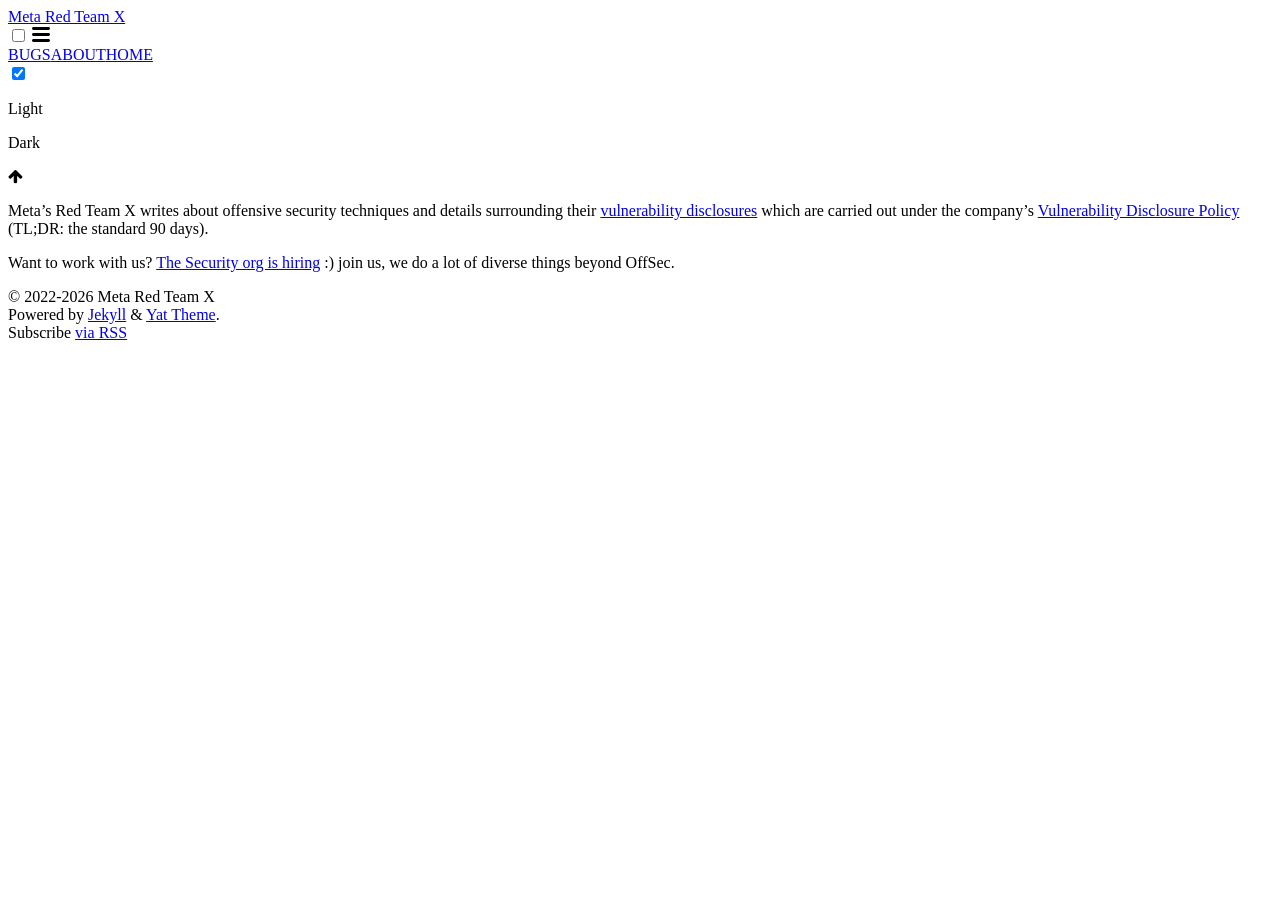
==== about.html @ d9ca2766 "Publish static Meta Red Team X site" ====
<!DOCTYPE html>
<html lang="en"><head>
  <meta charset="utf-8">
  <meta http-equiv="X-UA-Compatible" content="IE=edge">
  <meta name="viewport" content="width=device-width, initial-scale=1">
  <meta name="google-translate-customization" content="108d9124921d80c3-80e20d618ff053c8-g4f02ec6f3dba68b7-c"><!-- Begin Jekyll SEO tag v2.8.0 -->
<title>About | Meta Red Team X</title>
<meta name="generator" content="Jekyll v3.9.5" />
<meta property="og:title" content="About" />
<meta name="author" content="Meta Red Team X" />
<meta property="og:locale" content="en_US" />
<meta name="description" content="Technical writeups by Meta’s Security folks, including Red Team." />
<meta property="og:description" content="Technical writeups by Meta’s Security folks, including Red Team." />
<link rel="canonical" href="https://metaredteam.github.io/public_comms_site/about.html" />
<meta property="og:url" content="https://metaredteam.github.io/public_comms_site/about.html" />
<meta property="og:site_name" content="Meta Red Team X" />
<meta property="og:type" content="website" />
<meta name="twitter:card" content="summary" />
<meta property="twitter:title" content="About" />
<script type="application/ld+json">
{"@context":"https://schema.org","@type":"WebPage","author":{"@type":"Person","name":"Meta Red Team X"},"description":"Technical writeups by Meta’s Security folks, including Red Team.","headline":"About","url":"https://metaredteam.github.io/public_comms_site/about.html"}</script>
<!-- End Jekyll SEO tag -->
<link rel="icon" href="">
  <link rel="stylesheet" href="https://cdnjs.cloudflare.com/ajax/libs/font-awesome/4.7.0/css/font-awesome.min.css">
  <link rel="stylesheet" href="https://cdn.jsdelivr.net/npm/typeface-noto-sans@0.0.72/index.min.css">
  <link rel="stylesheet" href="/public_comms_site/assets/css/main.css">
  <script src="/public_comms_site/assets/js/main.js"></script><link type="application/atom+xml" rel="alternate" href="https://metaredteam.github.io/public_comms_site/feed.xml" title="Meta Red Team X" /><link rel="stylesheet" href="//cdnjs.cloudflare.com/ajax/libs/highlight.js/10.1.1/styles/default.min.css">
<script src="//cdnjs.cloudflare.com/ajax/libs/highlight.js/10.1.1/highlight.min.js"></script>
<!-- and it's easy to individually load additional languages -->
<script charset="UTF-8"
        src="https://cdnjs.cloudflare.com/ajax/libs/highlight.js/10.1.1/languages/go.min.js"
        async></script>



















<script>
// Init highlight js
document.addEventListener('DOMContentLoaded', function(event) {
  var els = document.querySelectorAll('pre code')

  function addLangData(block) {
    var outer = block.parentElement.parentElement.parentElement;
    var lang = block.getAttribute('data-lang');
    for (var i = 0; i < outer.classList.length; i++) {
      var cls = outer.classList[i];
      if (cls.startsWith('language-')) {
        lang = cls;
        break;
      }
    }
    if (!lang) {
      cls = block.getAttribute('class');
      lang = cls ? cls.replace('hljs ', '') : '';
    }
    if (lang.startsWith('language-')) {
      lang = lang.substr(9);
    }
    block.setAttribute('class', 'hljs ' + lang);
    block.parentNode.setAttribute('data-lang', lang);
  }

  function addBadge(block) {
    var enabled = ('true' || 'true').toLowerCase();
    if (enabled == 'true') {
      var pre = block.parentElement;
      pre.classList.add('badge');
    }
  }

  function handle(block) {
    addLangData(block);
    addBadge(block)
    hljs.highlightBlock(block);
  }

  for (var i = 0; i < els.length; i++) {
    var el = els[i];
    handle(el);
  }
});
</script>

<style>
  /* code language badge */
  pre.badge::before {
    content: attr(data-lang);
    color: #fff;
    background-color: #ff4e00;
    padding: 0 .5em;
    border-radius: 0 2px;
    text-transform: uppercase;
    text-align: center;
    min-width: 32px;
    display: inline-block;
    position: absolute;
    right: 0;
  }

  /* fix wrong badge display for firefox browser */
  code > table pre::before {
    display: none;
  }
</style>
<script
  src="//cdnjs.cloudflare.com/ajax/libs/photoswipe/5.3.7/umd/photoswipe-lightbox.umd.min.js" async></script>
<script
  src="//cdnjs.cloudflare.com/ajax/libs/photoswipe/5.3.7/umd/photoswipe.umd.min.js" async></script>
<link
  href="//cdnjs.cloudflare.com/ajax/libs/photoswipe/5.3.7/photoswipe.min.css"
  rel="stylesheet"
/>
<style>
  .pswp .pswp__container .pswp__img {
    background-color: white;
  }
</style>

<script>
  function initPhotoSwipe() {
    let customOptions = {};

    try {
      const data = ``.replaceAll("=>", ":");
      customOptions = JSON.parse(data);
    } catch (e) {
      console.info("Invalid custom photo previewer options! " + e.message);
    }

    // Define object and gallery options
    const options = Object.assign(
      {
        gallery: "section.main",
        children: "a.photo-swipe",
        photo_scale: 2,
        // dynamic import is not supported in UMD version
        pswpModule: PhotoSwipe,
      },
      customOptions
    );

    const galleryEl = document.querySelector(options.gallery);
    if (!galleryEl) {
      return;
    }

    const imgEls = [];
    const els = galleryEl.querySelectorAll("img:not(.emoji)");
    els.forEach((el) => {
      if (el.src.trim() == "") {
        return;
      }
      if (!imgEls.includes(el)) {
        imgEls.push(el);
      }
    });

    if (imgEls.length === 0) {
      return;
    }

    imgEls.forEach((imgEl) => {
      imgEl.outerHTML = `
      <a class="photo-swipe"
        href="${imgEl.src}"
        data-pswp-width="${
          Math.max(imgEl.naturalWidth, imgEl.width) * options.photo_scale
        }"
        data-pswp-height="${
          Math.max(imgEl.naturalHeight, imgEl.height) * options.photo_scale
        }"
        data-pswp-caption="${imgEl.getAttribute("caption") || imgEl.alt}"
        target="_blank">
        ${imgEl.outerHTML}
      </a>`;
    });

    // Initialize PhotoSwipe 5
    var lightbox = new PhotoSwipeLightbox(options);

    lightbox.init();
  }

  window.addEventListener("load", initPhotoSwipe);
</script>
  <link rel="stylesheet" href="/public_comms_site/assets/css/rtx.css">
</head>
<body>



























































































































<header class="site-header " role="banner">

  <div class="wrapper">
    <div class="site-header-inner"><span class="site-brand"><a class="site-brand-inner" rel="author" href="/public_comms_site/">
  <img class="site-favicon" title="Meta Red Team X" src="" onerror="this.style.display='none'">
  Meta Red Team X
</a>
</span><nav class="site-nav">
          <input type="checkbox" id="nav-trigger" class="nav-trigger" />
          <label for="nav-trigger">
            <span class="menu-icon">
              <svg viewBox="0 0 18 15" width="18px" height="15px">
                <path d="M18,1.484c0,0.82-0.665,1.484-1.484,1.484H1.484C0.665,2.969,0,2.304,0,1.484l0,0C0,0.665,0.665,0,1.484,0 h15.032C17.335,0,18,0.665,18,1.484L18,1.484z M18,7.516C18,8.335,17.335,9,16.516,9H1.484C0.665,9,0,8.335,0,7.516l0,0 c0-0.82,0.665-1.484,1.484-1.484h15.032C17.335,6.031,18,6.696,18,7.516L18,7.516z M18,13.516C18,14.335,17.335,15,16.516,15H1.484 C0.665,15,0,14.335,0,13.516l0,0c0-0.82,0.665-1.483,1.484-1.483h15.032C17.335,12.031,18,12.695,18,13.516L18,13.516z"/>
              </svg>
            </span>
          </label>

          <div class="trigger"><a class="page-link" href="/public_comms_site/bugs.html">BUGS</a><a class="page-link" href="/public_comms_site/about.html">ABOUT</a><a class="page-link" href="/public_comms_site/">HOME</a>




</div>
        </nav></div>
  </div>
</header>

<script>
  function initHeader() {
    var lastScrollY = getScrollPos().y;
    var documentElement = document.documentElement;

    function storeScrollData() {
      var y = getScrollPos().y;var scrollStatus = "";

      if (y <= 0) {
        scrollStatus = "top";
      } else if ((window.innerHeight + y) >= document.body.offsetHeight) {
        scrollStatus = "bottom";
      } else {
        var isScrollDown = (y - lastScrollY > 0) ? true : false;
        scrollStatus = isScrollDown ? "down" : "up";
      }

      lastScrollY = y;
      documentElement.setAttribute("data-scroll-status", scrollStatus);
    }

    window.addEventListener('scroll', function(e) {
      storeScrollData();
    });

    storeScrollData();
  }
  document.addEventListener('DOMContentLoaded', initHeader);
</script>
















































































































































<script>
  function hashLocate(hashValue) {
    hashValue = hashValue.replace(/^.*#h-/, '');
    hashValue = decodeURIComponent(hashValue);
    var element = document.getElementById(hashValue);

    if (!element) {
      return;
    }

    var header = document.querySelector('header.site-header');
    var headerRect = header.getBoundingClientRect();
    var headerTop = Math.floor(headerRect.top);
    var headerHeight = Math.floor(headerRect.height);
    var scrollPos = getScrollPos();
    var offsetY = element.offsetTop - (headerTop + headerHeight + 20);

    if (offsetY == scrollPos.y) {
      return;
    }

    if (headerTop == 0  && offsetY > scrollPos.y) {
      offsetY += headerHeight + 2;
    } else if (headerTop < 0  && offsetY < scrollPos.y) {
      offsetY -= headerHeight - 2;
    }

    smoothScrollTo(offsetY);
  }

  // The first event occurred
  window.addEventListener('load', function(event) {
    if (window.location.hash) {
      hashLocate(window.location.hash);
    }
  });

  // The first event occurred
  window.addEventListener('click', function(event) {
    if (event.target.tagName.toLowerCase() == 'a') {
      hashLocate(event.target.getAttribute('href'));
    }
  });
</script>
<div class="theme-toggle">
  <input type="checkbox" id="theme-switch">
  <label for="theme-switch">
    <div class="toggle"></div>
    <div class="names">
      <p class="light">Light</p>
      <p class="dark">Dark</p>
    </div>
  </label>
</div>




<script>
  (function() {
    var sw = document.getElementById('theme-switch');
    var html = document.getElementsByTagName('html')[0];
    var nightModeOption = ('auto' || 'auto').toLowerCase();
    var storage = nightModeOption === 'manual'
        ? localStorage
        : sessionStorage;
    var themeData = loadThemeData();

    function saveThemeData(data) {
      storage.setItem('theme', JSON.stringify(data));
    }

    function loadThemeData() {
      var data = storage.getItem('theme');
      try {
        data = JSON.parse(data ? data : '');
      } catch(e) {
        data = { nightShift: undefined, autoToggleAt: 0 };
        saveThemeData(data);
      }
      return data;
    }

    function handleThemeToggle(nightShift) {
      themeData.nightShift = nightShift;
      saveThemeData(themeData);
      html.dataset.theme = nightShift ? 'dark' : 'light';
      setTimeout(function() {
        sw.checked = nightShift ? true : false;
      }, 50);
    }

    function autoThemeToggle() {
      // Next time point of theme toggle
      var now = new Date();
      var toggleAt = new Date();
      var hours = now.getHours();
      var nightShift = hours >= 19 || hours <=7;

      if (nightShift) {
        if (hours > 7) {
          toggleAt.setDate(toggleAt.getDate() + 1);
        }
        toggleAt.setHours(7);
      } else {
        toggleAt.setHours(19);
      }

      toggleAt.setMinutes(0);
      toggleAt.setSeconds(0);
      toggleAt.setMilliseconds(0)

      var delay = toggleAt.getTime() - now.getTime();

      // auto toggle theme mode
      setTimeout(function() {
        handleThemeToggle(!nightShift);
      }, delay);

      return {
        nightShift: nightShift,
        toggleAt: toggleAt.getTime()
      };
    }

    // Listen the theme toggle event
    sw.addEventListener('change', function(event) {
      handleThemeToggle(event.target.checked);
    });

    if (nightModeOption == 'auto') {
      var data = autoThemeToggle();

      // Toggle theme by local setting
      if (data.toggleAt > themeData.autoToggleAt) {
        themeData.autoToggleAt = data.toggleAt;
        handleThemeToggle(data.nightShift);
      } else {
        handleThemeToggle(themeData.nightShift);
      }
    } else if (nightModeOption == 'manual') {
      handleThemeToggle(themeData.nightShift);
    } else {
      var nightShift = themeData.nightShift;
      if (nightShift === undefined) {
        nightShift = nightModeOption === 'on';
      }
      handleThemeToggle(nightShift);
    }
  })();
</script>
<div id="click-to-top" class="click-to-top">
  <i class="fa fa-arrow-up"></i>
</div>
<script>
  (function () {
    const clickToTop = document.getElementById('click-to-top');
    window.addEventListener('scroll', () => {
      if (window.scrollY > 100) {
        clickToTop.classList.add('show')
      }else {
        clickToTop.classList.remove('show')
      }
    });
    clickToTop.addEventListener('click', () => {
      window.smoothScrollTo(0);
    });
  })();
</script>
<main class="page-content" aria-label="Content">
      <div class="wrapper">
        <div class="framework">
  <section class="main">

     <div class="post">
  <section>









<article class="post h-entry" itemscope itemtype="http://schema.org/BlogPosting">

    <div class="post-content e-content" itemprop="articleBody">

      <p>Meta’s Red Team X writes about offensive security techniques and details surrounding their <a href="https://github.com/metaredteam/external-disclosures/security/advisories">vulnerability disclosures</a> which are carried out under the company’s <a href="https://www.facebook.com/security/advisories/Vulnerability-Disclosure-Policy">Vulnerability Disclosure Policy</a> (TL;DR: the standard 90 days).</p>

<p>Want to work with us? <a href="https://www.metacareers.com/areas-of-work/security/">The Security org is hiring</a> :) join us, we do a lot of diverse things beyond OffSec.</p>



    </div>

</article>
<div class="post-comments"></div></section>
</div>


  </section>
  <section class="sidebar" style="margin-left: 15px;">
    <!-- Get sidebar items --><style type="text/css" media="screen">
.post-menu ul {
  list-style: none;
  padding: 0;
  margin: 0;
}
</style>

<div class="post-menu">
  <div class="post-menu-title">TOC</div>
  <div class="post-menu-content"></div>
</div>

<script>
  function generateContent() {
    var menu = document.querySelector(".post-menu");
    var menuContent =  menu.querySelector(".post-menu-content");
    var headings = document.querySelector(".post-content").querySelectorAll("h2, h3, h4, h5, h6");

    // Hide menu when no headings
    if (headings.length === 0) {
      return menu.style.display = "none";
    }

    // Generate post menu
    var menuHTML = '';
    for (var i = 0; i < headings.length; i++) {
      var h = headings[i];
      menuHTML += (
        '<li class="h-' + h.tagName.toLowerCase() + '">'
        + '<a href="#h-' + h.getAttribute('id') + '">' + h.textContent + '</a></li>');
    }

    menuContent.innerHTML = '<ul>' + menuHTML + '</ul>';

    // The header element
    var header = document.querySelector('header.site-header');

    function doMenuCollapse(index, over_items) {
      var items = menuContent.firstChild.children;

      if (over_items == undefined) {
        over_items = 20;
      }

      if (items.length < over_items) {
        return;
      }

      var activeItem = items[index];
      var beginItem = activeItem
      var endItem = activeItem
      var beginIndex = index;
      var endIndex = index + 1;
      while (beginIndex >= 0
        && !items[beginIndex].classList.contains('h-h2')) {
        beginIndex -= 1;
      }
      while (endIndex < items.length
        && !items[endIndex].classList.contains('h-h2')) {
        endIndex += 1;
      }
      for (var i = 0; i < beginIndex; i++) {
        item = items[i]
        if (!item.classList.contains('h-h2')) {
          item.style.display = 'none';
        }
      }
      for (var i = beginIndex + 1; i < endIndex; i++) {
        item = items[i]
        // if (!item.classList.contains('h-h2')) {
          item.style.display = '';
        // }
      }
      for (var i = endIndex; i < items.length; i++) {
        item = items[i]
        if (!item.classList.contains('h-h2')) {
          item.style.display = 'none';
        }
      }
    }

    // Init menu collapsed
    doMenuCollapse(-1);

    // Active the menu item
    window.addEventListener('scroll', function (event) {
      var lastActive = menuContent.querySelector('.active');
      var changed = true;
      var activeIndex = -1;
      for (var i = headings.length - 1; i >= 0; i--) {
        var h = headings[i];
        var headingRect = h.getBoundingClientRect();
        var headerRect = header.getBoundingClientRect();
        var headerTop = Math.floor(headerRect.top);
        var headerHeight = Math.floor(headerRect.height);
        var headerHeight = headerTop + headerHeight + 20;
        if (headingRect.top <= headerHeight) {
          var id = 'h-' + h.getAttribute('id');
          var a = menuContent.querySelector('a[href="#' + id  + '"]');
          var curActive = a.parentNode;
          if (curActive) {
            curActive.classList.add('active');
            activeIndex = i;
          }
          if (lastActive == curActive) {
            changed = false;
          }
          break;
        }
      }
      if (changed) {
        if (lastActive) {
          lastActive.classList.remove('active');
        }
        doMenuCollapse(activeIndex);
      }
      event.preventDefault();
    });
  }
  generateContent();
</script>
</section>
</div>

      </div>
    </main><footer class="site-footer h-card">
  <data class="u-url" href="/public_comms_site/"></data>

  <div class="wrapper">
    <div class="site-footer-inner"><div>&copy; 2022-2026 Meta Red Team X</div>
      <div>Powered by <a title="Jekyll is a simple, blog-aware, static site
      generator." href="https://jekyllrb.com/">Jekyll</a> &amp; <a title="Yat, yet
      another theme." href="https://github.com/jeffreytse/jekyll-theme-yat">Yat Theme</a>.</div>
      <div class="footer-col rss-subscribe">Subscribe <a href="/public_comms_site/feed.xml">via RSS</a></div>
    </div>
  </div>
</footer>
</body>
</html>
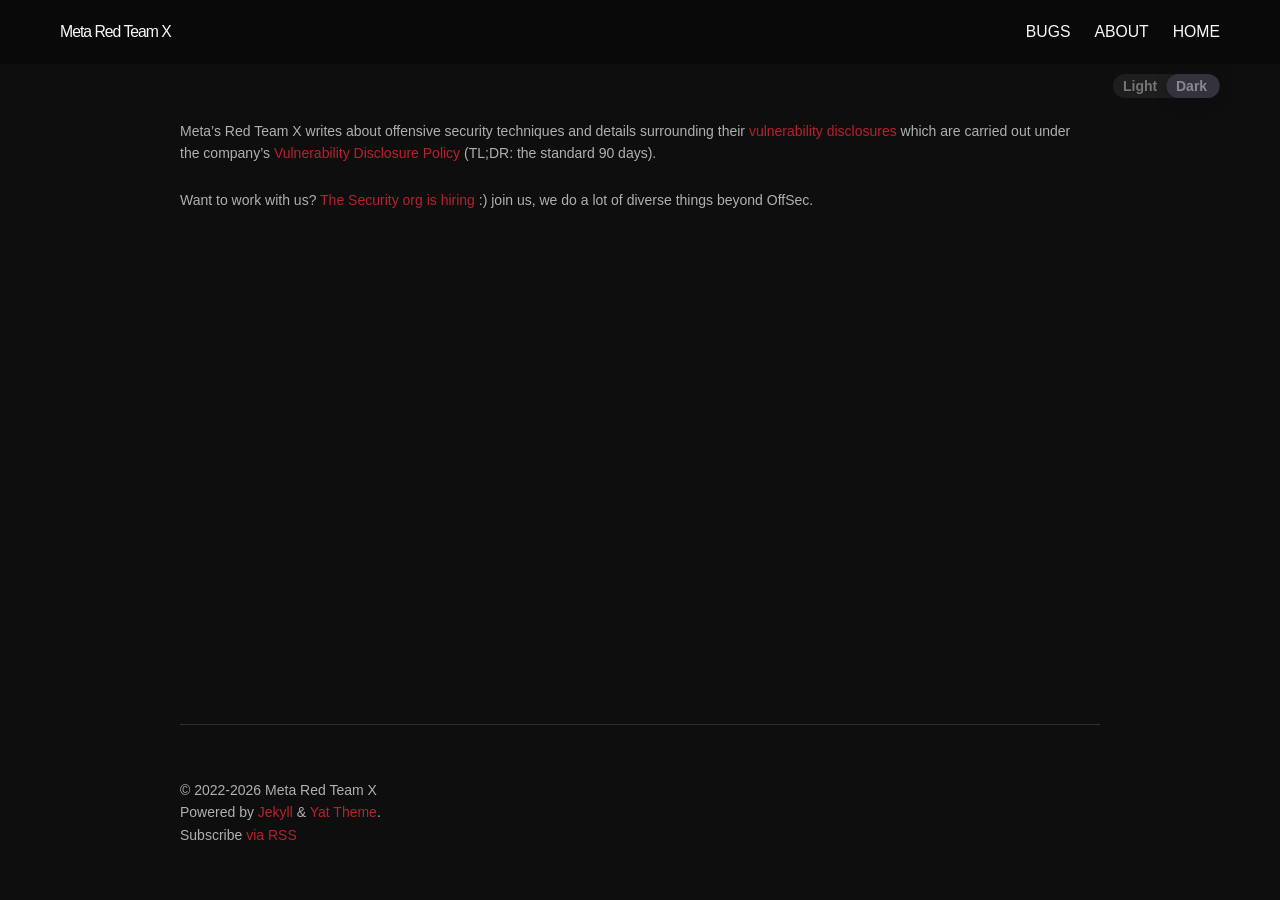
==== commit aafffc29: "Serve static site from the custom-domain root" ====
--- a/about.html
+++ b/about.html
@@ -11,20 +11,20 @@
 <meta property="og:locale" content="en_US" />
 <meta name="description" content="Technical writeups by Meta’s Security folks, including Red Team." />
 <meta property="og:description" content="Technical writeups by Meta’s Security folks, including Red Team." />
-<link rel="canonical" href="https://metaredteam.github.io/public_comms_site/about.html" />
-<meta property="og:url" content="https://metaredteam.github.io/public_comms_site/about.html" />
+<link rel="canonical" href="https://rtx.meta.security/about.html" />
+<meta property="og:url" content="https://rtx.meta.security/about.html" />
 <meta property="og:site_name" content="Meta Red Team X" />
 <meta property="og:type" content="website" />
 <meta name="twitter:card" content="summary" />
 <meta property="twitter:title" content="About" />
 <script type="application/ld+json">
-{"@context":"https://schema.org","@type":"WebPage","author":{"@type":"Person","name":"Meta Red Team X"},"description":"Technical writeups by Meta’s Security folks, including Red Team.","headline":"About","url":"https://metaredteam.github.io/public_comms_site/about.html"}</script>
+{"@context":"https://schema.org","@type":"WebPage","author":{"@type":"Person","name":"Meta Red Team X"},"description":"Technical writeups by Meta’s Security folks, including Red Team.","headline":"About","url":"https://rtx.meta.security/about.html"}</script>
 <!-- End Jekyll SEO tag -->
 <link rel="icon" href="">
   <link rel="stylesheet" href="https://cdnjs.cloudflare.com/ajax/libs/font-awesome/4.7.0/css/font-awesome.min.css">
   <link rel="stylesheet" href="https://cdn.jsdelivr.net/npm/typeface-noto-sans@0.0.72/index.min.css">
-  <link rel="stylesheet" href="/public_comms_site/assets/css/main.css">
-  <script src="/public_comms_site/assets/js/main.js"></script><link type="application/atom+xml" rel="alternate" href="https://metaredteam.github.io/public_comms_site/feed.xml" title="Meta Red Team X" /><link rel="stylesheet" href="//cdnjs.cloudflare.com/ajax/libs/highlight.js/10.1.1/styles/default.min.css">
+  <link rel="stylesheet" href="/assets/css/main.css">
+  <script src="/assets/js/main.js"></script><link type="application/atom+xml" rel="alternate" href="https://rtx.meta.security/feed.xml" title="Meta Red Team X" /><link rel="stylesheet" href="//cdnjs.cloudflare.com/ajax/libs/highlight.js/10.1.1/styles/default.min.css">
 <script src="//cdnjs.cloudflare.com/ajax/libs/highlight.js/10.1.1/highlight.min.js"></script>
 <!-- and it's easy to individually load additional languages -->
 <script charset="UTF-8"
@@ -198,7 +198,7 @@
 
   window.addEventListener("load", initPhotoSwipe);
 </script>
-  <link rel="stylesheet" href="/public_comms_site/assets/css/rtx.css">
+  <link rel="stylesheet" href="/assets/css/rtx.css">
 </head>
 <body>
 
@@ -327,7 +327,7 @@
 <header class="site-header " role="banner">
 
   <div class="wrapper">
-    <div class="site-header-inner"><span class="site-brand"><a class="site-brand-inner" rel="author" href="/public_comms_site/">
+    <div class="site-header-inner"><span class="site-brand"><a class="site-brand-inner" rel="author" href="/">
   <img class="site-favicon" title="Meta Red Team X" src="" onerror="this.style.display='none'">
   Meta Red Team X
 </a>
@@ -341,7 +341,7 @@
             </span>
           </label>
 
-          <div class="trigger"><a class="page-link" href="/public_comms_site/bugs.html">BUGS</a><a class="page-link" href="/public_comms_site/about.html">ABOUT</a><a class="page-link" href="/public_comms_site/">HOME</a>
+          <div class="trigger"><a class="page-link" href="/bugs.html">BUGS</a><a class="page-link" href="/about.html">ABOUT</a><a class="page-link" href="/">HOME</a>
 
 
 
@@ -855,14 +855,14 @@
 
       </div>
     </main><footer class="site-footer h-card">
-  <data class="u-url" href="/public_comms_site/"></data>
+  <data class="u-url" href="/"></data>
 
   <div class="wrapper">
     <div class="site-footer-inner"><div>&copy; 2022-2026 Meta Red Team X</div>
       <div>Powered by <a title="Jekyll is a simple, blog-aware, static site
       generator." href="https://jekyllrb.com/">Jekyll</a> &amp; <a title="Yat, yet
       another theme." href="https://github.com/jeffreytse/jekyll-theme-yat">Yat Theme</a>.</div>
-      <div class="footer-col rss-subscribe">Subscribe <a href="/public_comms_site/feed.xml">via RSS</a></div>
+      <div class="footer-col rss-subscribe">Subscribe <a href="/feed.xml">via RSS</a></div>
     </div>
   </div>
 </footer>
--- a/assets/css/main.css
+++ b/assets/css/main.css
@@ -0,0 +1 @@
+body,h1,h2,h3,h4,h5,h6,p,blockquote,pre,hr,dl,dd,ol,ul,figure{margin:0;padding:0}body{font-family:Helvetica Neue,Helvetica,Arial,sans-serif;font-weight:400;font-size:14px;font-display:swap;line-height:1.6;color:#1d1d1f;background-color:#fff;-webkit-text-size-adjust:100%;-webkit-font-feature-settings:"kern" 1;-moz-font-feature-settings:"kern" 1;-o-font-feature-settings:"kern" 1;font-feature-settings:"kern" 1;font-kerning:normal;display:flex;min-height:100vh;flex-direction:column;transition-duration:.3s}h1,h2,h3,h4,h5,h6,p,blockquote,pre,ul,ol,dl,figure{margin-bottom:15px}main{display:block}img{max-width:100%;vertical-align:middle}figure>img{display:block}figcaption{font-size:12.25px}ul,ol{margin-left:30px}li>ul,li>ol{margin-bottom:0}h1,h2,h3,h4,h5,h6{font-weight:600}a{color:#b7212d;text-decoration:none}a:hover{text-decoration:underline}.social-media-list a:hover{text-decoration:none}.social-media-list a:hover .username{text-decoration:underline}blockquote{color:#777;border-left:4px solid #ddd;padding-left:15px;font-size:15.75px;letter-spacing:-1px;font-style:italic}blockquote>:last-child{margin-bottom:0}pre,code{font-size:13.125px;color:#1d1d1f}*:not(pre)>code{padding:3px 6px;border-radius:3px;background-color:#eee;margin:0 5px}pre{overflow-x:auto;position:relative;background-color:#f0f0f0}pre>code{display:inline-block;padding:20px !important;background-color:transparent;border:0}pre table,pre pre{margin-bottom:0}pre table .gutter,pre table .code,pre pre .gutter,pre pre .code{padding:6px;border:none}.wrapper{max-width:920px;margin:auto;padding-right:30px;padding-left:30px}.wrapper:after{content:"";display:table;clear:both}table{display:block;margin-bottom:30px;width:100%;text-align:left;color:#29292c;border-collapse:collapse;overflow:auto}table tr:nth-child(even){background-color:#ececec}table th,table td{padding:10px 15px}table th{background-color:#e5e5e5;border:1px solid #d3d3d3;border-bottom-color:#bebebe}table td{border:1px solid #ddd}.framework{display:flex}.page-content,.framework .main{flex:1;min-width:0}::selection{color:inherit;background-color:rgba(72,222,210,0.3)}::-moz-selection{color:inherit;background-color:rgba(72,222,210,0.3)}::-ms-selection{color:inherit;background-color:rgba(72,222,210,0.3)}::-o-selection{color:inherit;background-color:rgba(72,222,210,0.3)}::-webkit-selection{color:inherit;background-color:rgba(72,222,210,0.3)}html[data-header-transparent] header.site-header{position:fixed}html[data-scroll-status='top'] header.site-header-transparent{height:0;margin-top:12px;background-color:transparent;transition:0.1s height,background-color,box-shadow}html[data-scroll-status='top'] header.site-header-transparent.site-header .site-brand-inner,html[data-scroll-status='top'] header.site-header-transparent.site-header .page-link{color:#fff;transition:0.1s color}@media screen and (max-width: 800px){html[data-scroll-status='top'] header.site-header-transparent.site-header .page-link{color:#000}html[data-scroll-status='top'] header.site-header-transparent.site-header .menu-icon>svg{fill:#fdfdfd}}html[data-scroll-status='top'] footer.site-footer{color:unset;background-color:transparent}html[data-scroll-status='top'] footer.site-footer .site-footer-inner{border-top:solid 1px #eee}html[data-scroll-status='down'] header.site-header{top:-63.84px}html[data-scroll-status='down'] .framework .sidebar{top:20px}.site-header{background-color:#fff;height:63.84px;width:100%;transition:height 0.2s, text-shadow 0.2s, top 0.2s;box-shadow:0 1px 0 0 rgba(0,0,0,0.06);position:sticky;position:-moz-sticky;position:-ms-sticky;position:-o-sticky;position:-webkit-sticky;align-self:flex-start;transform:scale(0.9999);top:0;z-index:1000}.site-header>.wrapper{margin:0 60px;padding:0;max-width:100%;transition:0.2s margin}@media screen and (max-width: 1024px){.site-header>.wrapper{margin:0 20px;max-width:unset}}.site-header a{text-decoration:none}.site-header .site-header-inner{position:relative}.site-brand{line-height:63.84px;margin-right:50px}.site-brand .site-brand-inner{font-size:15.75px;font-weight:400;letter-spacing:-1px;transition:0.1s filter color}.site-brand .site-brand-inner,.site-brand .site-brand-inner:visited{color:#000}.site-brand .site-brand-inner .site-favicon{display:inline-block;height:42.56px;margin-right:5px}.site-nav{font-size:15.75px;line-height:63.84px;position:absolute;right:0;top:0}.site-nav .nav-trigger{display:none}.site-nav .menu-icon{display:none}.site-nav .page-link{line-height:1.6;color:#000;transition:0.1s ease-in-out}.site-nav .page-link:not(:last-child){margin-right:24px}.site-nav .page-link:not(:last-child):hover{text-decoration:underline}@media screen and (max-width: 800px){.site-nav{position:absolute;top:0;text-align:left}.site-nav label[for="nav-trigger"]{display:block;z-index:2;cursor:pointer}.site-nav .menu-icon{display:block;float:right;text-align:center}.site-nav .menu-icon>svg{fill:rgba(0,0,0,0.8);transition:0.1s fill}.site-nav input ~ .trigger{clear:both;display:none;border-radius:3px;box-shadow:1px 1px 1px 1px rgba(0,0,0,0.06)}.site-nav input:checked ~ .trigger{display:block;background:#fff}.site-nav .page-link{display:block;padding:5px 10px;color:rgba(0,0,0,0.8);margin:0 25px}}.site-footer{font-size:14px;color:#404040;background-color:#f2f2f2;text-align:left;transition:background-color 0.2s}.site-footer .site-footer-inner{transition:border-top 0.2s;padding:54px 0}.site-footer a{color:#b7212d}.site-footer a:hover{color:#da313f}.copyleft{display:inline-block;transform:rotate(180deg)}.post .post-header{margin-bottom:30px}.post .post-title{font-size:36.75px;letter-spacing:-1px;line-height:1}@media screen and (max-width: 800px){.post .post-title{font-size:31.5px}}.post .post-tags{padding-right:150px}.post .post-tags .post-tag{display:inline-block;margin:0 12px 0 0}.page-content{-ms-flex:none;padding:60px 0;padding-top:72px}.page-heading{font-size:28px}.post-list-heading{font-size:24.5px}.pagination .post-list{margin-left:0;list-style:none}.pagination .post-list>li{margin-bottom:45px;padding-bottom:30px}.pagination .post-list>li:not(:last-child){border-bottom:1px solid #e3e3e3}.pagination .post-title{margin-bottom:6px;transition:0.2s all}.pagination .post-title a{text-decoration:none}.pagination .post-link{font-size:23.1px;font-weight:600;color:#333}.pagination .post-meta{color:#777;font-size:14px;margin-bottom:15px}.pagination .post-excerpt{display:flex;position:relative;gap:15px;margin-bottom:15px}.pagination .post-excerpt .post-image>*:first-child{flex:0 1 38.2%;width:100%;height:100%;background-size:cover;background-position:center center;overflow:hidden;transition:0.2s all ease-in-out}.pagination .post-list.none-image-style .post-item .post-excerpt .post-image{display:none}.pagination .post-list.left-image-style .post-item .post-excerpt{flex-direction:row}.pagination .post-list.right-image-style .post-item .post-excerpt{flex-direction:row-reverse}.pagination .post-list.post-list.top-image-style .post-item .post-excerpt{flex-direction:column}.pagination .post-list.z-image-style .post-item:nth-child(even) .post-excerpt{flex-direction:row-reverse}.pagination .post-list.z-reverse-image-style .post-item:nth-child(odd) .post-excerpt{flex-direction:row-reverse}@media screen and (max-width: 800px){.pagination .post-list .post-item .post-excerpt{flex-direction:column !important}}.pagination .post-text{color:#777;word-break:break-word;overflow-wrap:break-word;flex:1}.pagination .post-tags .post-tag{display:inline-block;text-decoration:none;border:1px solid;padding:2px 4px;border-radius:2px;transition:color 0.2s;margin-bottom:8px}.pagination .post-tags .post-tag:not(:last-child){margin-right:8px}.pagination .post-tags .post-tag:hover{color:#787878}.pagination .paginator{text-align:center}.pagination .paginator>.previous:before{content:' ';border:solid #787878;border-width:0 2px 2px 0;display:inline-block;padding:4px;margin-right:8px;transform:rotate(135deg);-webkit-transform:rotate(135deg)}.pagination .paginator>.next:after{content:' ';border:solid #787878;border-width:0 2px 2px 0;display:inline-block;padding:4px;margin-left:8px;transform:rotate(-45deg);-webkit-transform:rotate(-45deg)}.pagination .paginator .previous span,.pagination .paginator .next span{color:#b3b3b3}.pagination .paginator .indicator{padding:0 15px}.post .post-header{margin:50px auto 60px;padding:0 0 20px;border-bottom:1px solid #ebebeb}.post .post-header .post-title{margin-bottom:6px}.post .post-header .post-subtitle{font-weight:300}.post .post-header .post-meta{color:#777;padding-bottom:15px}.post .post-content{margin-bottom:30px;overflow-wrap:normal;word-wrap:normal;word-break:normal}.post .post-content h2{font-size:28px}@media screen and (max-width: 800px){.post .post-content h2{font-size:24.5px}}.post .post-content h3{font-size:22.75px}@media screen and (max-width: 800px){.post .post-content h3{font-size:19.25px}}.post .post-content h4{font-size:17.5px}@media screen and (max-width: 800px){.post .post-content h4{font-size:15.75px}}.post .post-content img,.post .post-content svg,.post .post-content iframe{margin-left:auto;margin-right:auto}.post .post-content img:not(.emoji),.post .post-content svg,.post .post-content iframe{display:block;max-height:50vh}.post .post-content h2,.post .post-content h3,.post .post-content h4,.post .post-content h5,.post .post-content h6{margin:60px 0 19px}.post .post-content p,.post .post-content hr{margin-bottom:24px}.post .post-content hr{height:1px;background-color:#ebebeb;border:none}.post .post-related>*:first-child{font-size:19.95px;color:#333;margin-bottom:14px}.post .post-related ul{margin-left:15px}.post .post-related .post-link{font-size:15.05px;color:#777}.post .post-related .post-link:hover{color:#000}.post-comments{padding-top:25px}.post-nav{display:flex;justify-content:space-between;margin:72px 0 59px;padding:31px 0 0}.post-nav a{font-size:15.75px;color:#777;line-height:15px;max-width:50%}.post-nav .previous:before{content:' ';border:solid #787878;border-width:0 2px 2px 0;display:inline-block;padding:4px;margin-right:8px;transform:rotate(135deg);-webkit-transform:rotate(135deg)}.post-nav .next:after{content:' ';border:solid #787878;border-width:0 2px 2px 0;display:inline-block;padding:4px;margin-left:8px;transform:rotate(-45deg);-webkit-transform:rotate(-45deg)}.page-archives .page-archives-list{margin-left:0;list-style:none}.page-archives .archives-time{font-size:21px;margin-bottom:8px}.page-archives .archives-time:not(:first-child){margin-top:18px}.page-archives .post-meta{font-size:12.25px;color:#777}.page-banner{display:block;position:relative;height:640px;background-color:rgba(0,0,0,0.8);transition:height 0.2s}.page-banner .page-banner-img{position:absolute;width:100%;height:100%;overflow:hidden}.page-banner .page-banner-img>*:first-child{height:100%;max-width:1000%;background-size:cover;background-position:center center;overflow:hidden;transition:0.1s all ease-in-out}.page-banner .page-banner-img>video{width:100vw;object-fit:cover}.page-banner .page-banner-img>img.img-placeholder{display:none}.page-banner .wrapper{height:100%}.page-banner .page-banner-inner{position:relative;top:50%;transform:translateY(-50%);color:#fdfdfd;padding:10px 5px;text-shadow:1px 1px 2px #33333355}.page-banner .page-banner-inner>*:first-child{margin:0}.page-banner .page-banner-inner>*:first-child>:nth-child(1){font-size:54.6px;letter-spacing:-1px;margin-bottom:0.1em;font-weight:normal;transition:0.2s all}@media screen and (max-width: 600px){.page-banner .page-banner-inner>*:first-child>:nth-child(1){font-size:27.65px}}.page-banner .page-banner-inner>*:first-child>:nth-child(2){font-weight:lighter;margin-bottom:0.8em;transition:0.2s all}@media screen and (max-width: 600px){.page-banner .page-banner-inner>*:first-child>:nth-child(2){font-size:16.45px}}.page-banner .page-banner-inner>*:first-child>:last-child{margin-bottom:0}.page-banner .page-banner-inner .post-subtitle{font-size:21.35px;color:#ffffffcc;padding-right:280px}@media screen and (max-width: 600px){.page-banner .page-banner-inner .post-subtitle{padding-right:0}}.page-banner .page-banner-inner .post-meta{color:#ffffffcc;padding-bottom:1em}.page-banner .page-banner-inner .left-vsplit:before{background:#e3e3e388}.page-banner .page-banner-inner .post-tags{color:#999;padding-right:280px}@media screen and (max-width: 600px){.page-banner .page-banner-inner .post-tags{padding-right:0}}.page-banner .page-banner-inner .post-tags .post-tag{font-size:15.75px;display:inline-block;text-decoration:none;margin:9px 12px 0 0;color:#fff}.page-banner .page-banner-inner .post-tags .post-tag:hover{text-decoration:underline}@media screen and (max-width: 600px){.page-banner{height:426.6666666667px}}.framework .sidebar{padding-left:8px;transition:top 0.2s, display 0.2s;position:sticky;position:-moz-sticky;position:-ms-sticky;position:-o-sticky;position:-webkit-sticky;align-self:flex-start;transform:scale(0.9999);top:83.84px}@media screen and (max-width: 800px){.framework .sidebar{display:none}}.page-segments .page-segments-list{margin-left:0;list-style:none}.page-segments .segment-name{font-weight:600;margin-bottom:8px;position:relative;font-size:22.4px}.page-segments .segment-name:not(:first-child){margin-top:28px}.page-segments .segment-name:hover:before{content:'#';left:-1em;position:absolute}.page-segments .post-meta{font-size:12.25px;color:#777}.page-segments li a{color:#303030}.page-segments li a.post-link{margin-left:5px}.page-segments li a:hover{color:#000}.left-vsplit:before{content:"";display:inline-block;width:1px;height:10px;margin:0 10px;background-color:#e3e3e3e3;vertical-align:baseline}.post-badges{display:inline-block;position:relative;margin-left:8px;margin-top:3px;user-select:none}.pagination .post-badges{bottom:0.5em}.post-related .post-badges{bottom:0.1em}.page-segments .post-badges{bottom:0.1em}.post-badge{display:none;padding:0px 3px;background-color:#b7212d;color:#fff;font-size:10px;font-weight:600;border-radius:2px;transition-duration:.3s}.post-badge.badge-new{display:inline-block}.top-post .post-badges .post-badge.badge-top{display:inline-block}a:visited .post-badges .post-badge.badge-new{display:none;color:#fff;background-color:#fff}@media screen and (max-width: 800px){html[data-theme="dark"][data-scroll-status='top'] header.site-header-transparent.site-header .page-link{color:#f8f8f8}}html[data-theme="dark"][data-scroll-status='top'] footer.site-footer .site-footer-inner{border-top:solid 1px #2f2f2f !important;transition:0s}html[data-theme="dark"] body{color:#b0b0b0;background-color:#0e0e0e}html[data-theme="dark"] *:not(pre)>code{color:#b0b0b0;background-color:#454545}html[data-theme="dark"] blockquote{border-left:4px solid #484848}html[data-theme="dark"] table{color:#9d9d9d}html[data-theme="dark"] table th{background-color:#050505}html[data-theme="dark"] table tr:nth-child(even){background-color:#080808}html[data-theme="dark"] .site-header{background-color:#090909}html[data-theme="dark"] .site-header .site-brand .site-brand-inner,html[data-theme="dark"] .site-header .site-brand .site-brand-inner:visited{color:#f8f8f8}html[data-theme="dark"] .site-header .site-nav .page-link{color:#f8f8f8}html[data-theme="dark"] .site-header .ct-language-dropdown{color:#f8f8f8;background-color:#0e0e0e;box-shadow:0 0 3px 1px #0000005b}html[data-theme="dark"] .site-header .ct-language-selected,html[data-theme="dark"] .site-header .ct-language-dropdown li:hover,.ct-language-dropdown html[data-theme="dark"] .site-header li:hover,html[data-theme="dark"] .site-header .ct-language-dropdown li:hover{background-color:#222 !important}@media screen and (max-width: 800px){html[data-theme="dark"] .site-header .menu-icon>svg{fill:rgba(176,176,176,0.8)}html[data-theme="dark"] .site-header .site-nav input:checked ~ .trigger{background-color:#090909}}html[data-theme="dark"] .site-footer{color:#fff;background-color:#000}html[data-theme="dark"] .left-vsplit:before{background-color:#505050}html[data-theme="dark"] .page-banner .page-banner-img>*:first-child{opacity:0.718}html[data-theme="dark"] .pagination .post-link{color:#bbb}html[data-theme="dark"] .pagination .post-excerpt{color:#777}html[data-theme="dark"] .pagination .post-list>li:not(:last-child){border-bottom:1px solid #545454}html[data-theme="dark"] .pagination .post-tags .post-tag:hover{color:#d7d7d7}html[data-theme="dark"] .page-segments li a{color:#ddd}html[data-theme="dark"] .post .post-header{border-bottom:1px solid #555}html[data-theme="dark"] .post .post-content img:not(.emoji):not([raw]){background-color:#ffffff33}html[data-theme="dark"] .post .post-content hr{background-color:#555}html[data-theme="dark"] .post .post-related>*:first-child{color:#d7d7d7}html[data-theme="dark"] .post .post-related a:hover{color:#aaa}html[data-theme="dark"] .common-list li{border-bottom:solid 1px #40404088}html[data-theme="dark"] .common-list li a{color:#aaa}html[data-theme="dark"] .common-list li a:hover{background-color:#272727}html[data-theme="dark"] .common-list li span{background-color:#333}html[data-theme="dark"] .post-menu .post-menu-title{color:#ddd}html[data-theme="dark"] .post-menu .post-menu-content ul{border-left:1px solid #787878}html[data-theme="dark"] .post-menu .post-menu-content ul .active{background-color:#2d2d2d;border-left:2px solid #aaa}html[data-theme="dark"] .post-menu .post-menu-content ul a{color:#b0b0b0}html[data-theme="dark"] .post-menu .post-menu-content ul a:hover{color:#fff !important}html[data-theme="dark"] a .post-badges .post-badge{color:#0e0e0e !important}html[data-theme="dark"] a:visited .post-badges .post-badge.badge-new{display:none;background-color:#0e0e0e}.theme-toggle{position:relative;width:107.1px;margin-top:10px;margin-right:60px;margin-left:auto;transition:0.3s cubic-bezier(0.4, 0.03, 0, 1)}.theme-toggle label,.theme-toggle .toggle{border-radius:100px}.theme-toggle label{display:block;background-color:rgba(120,120,120,0.15);cursor:pointer}.theme-toggle .toggle{position:absolute;width:50%;height:100%;background-color:#fff;box-shadow:0 2px 15px rgba(0,0,0,0.15);transition:transform 0.2s cubic-bezier(0.25, 0.46, 0.45, 0.94)}.theme-toggle .names{font-size:1em;font-weight:bolder;width:76%;margin-left:12%;position:relative;display:flex;justify-content:space-between;user-select:none}.theme-toggle .names p{margin-bottom:0;line-height:24px;opacity:.5}.theme-toggle label .light{color:#868686;margin-left:-0.2em}.theme-toggle label .dark{color:#b9b9b9}.theme-toggle [type="checkbox"]{display:none}.theme-toggle [type="checkbox"]:checked ~ label .toggle{transform:translateX(100%);background-color:#34323D}.theme-toggle [type="checkbox"]:checked ~ label .dark{color:#ddd}.theme-toggle [type="checkbox"]:checked ~ label .light{color:#ccc}@media screen and (max-width: 1024px){.theme-toggle{margin-right:35px}}@media screen and (max-width: 600px){.theme-toggle{width:93.1px;margin-right:20px}.theme-toggle .names{font-size:.85em}}.post-menu{padding-left:20px;min-width:200px;max-width:230px}.post-menu .post-menu-title{font-size:21px;margin-bottom:14px;font-weight:600}.post-menu .post-menu-content ul{border-left:1px solid #e9ecef}.post-menu .post-menu-content ul .h-h2{padding-inline-start:3.5px;font-size:15.4px;line-height:1.4}.post-menu .post-menu-content ul .h-h3{padding-inline-start:21.7px;font-size:15.4px;line-height:1.4}.post-menu .post-menu-content ul .h-h4{padding-inline-start:39.9px;font-size:15.4px;line-height:1.4}.post-menu .post-menu-content ul .h-h5{padding-inline-start:58.1px;font-size:15.4px;line-height:1.4}.post-menu .post-menu-content ul .h-h6{padding-inline-start:76.3px;font-size:15.4px;line-height:1.4}.post-menu .post-menu-content ul a{display:flex;padding:2px 8px;color:#040405}.post-menu .post-menu-content ul a *{pointer-events:none}.post-menu .post-menu-content ul a:hover{text-decoration:none;color:#67676e !important}.post-menu .post-menu-content ul .active{background-color:#ecebec;transition:background 0.5s;border-left:2px solid #202020;margin-left:-2px}.post-menu .post-menu-content ul .active:hover{background-color:#f1f0f1}.post-menu .post-menu-content ul .active a{color:#121416}.common-list{font-size:14px;min-width:200px}.common-list ul{list-style:none;margin:0}.common-list li{border-bottom:solid 1px #00000018}.common-list li:last-child{border-bottom:none}.common-list li a{display:flex;justify-content:space-between;padding:8px 12px;text-decoration:none;font-weight:normal;color:#1d1d1f;transition:background 0.2s}.common-list li a:hover{background-color:#eee}.common-list li span{font-size:11.2px;display:inline-block;border-radius:10px;align-self:center;background:#000000bd;padding:0px 8px;margin-left:20px;color:#fdfdfd}div#google_translate_element div.goog-te-gadget-simple a.goog-te-menu-value{vertical-align:top !important}div#google_translate_element div.goog-te-gadget-simple a.goog-te-menu-value:hover{text-decoration:none}div#google_translate_element div.goog-te-gadget-simple a.goog-te-menu-value span{color:#aaa}div#google_translate_element div.goog-te-gadget-simple a.goog-te-menu-value span:hover{color:white}div#google_translate_element div.goog-te-gadget-simple a.goog-te-menu-value span[style="color: rgb(213, 213, 213);"]{display:none}div#google_translate_element div.goog-te-gadget-simple a.goog-te-menu-value span[style="color: rgb(118, 118, 118);"]{display:none}div#google_translate_element div.goog-te-gadget-simple a.goog-te-menu-value span[style="color: rgb(155, 155, 155);"]{display:none}div#google_translate_element div.goog-te-gadget-simple a.goog-te-menu-value span[style="border-left: 1px solid rgb(187, 187, 187);"]{display:none}div#google_translate_element div.goog-te-gadget-simple a.goog-te-menu-value span[style="border-left-color: rgb(187, 187, 187); border-left-width: 1px; border-left-style: solid;"]{display:none}div#google_translate_element{display:inline}div#google_translate_element div.goog-te-gadget{display:inline;font-size:0}div#google_translate_element div[id=':0.targetLanguage']{display:inline}div#google_translate_element div.goog-te-gadget-simple{border:none;background-color:transparent}div#google_translate_element a.goog-logo-link{display:none}div#google_translate_element .goog-te-gadget-icon{display:none !important}div#google_translate_element a.goog-te-menu-value{margin:0}div#google_translate_element a.goog-te-menu-value span:first-child{display:none}div#google_translate_element a.goog-te-menu-value:before{content:"\f1ab  \f0d7";font-family:FontAwesome;font-size:initial;color:#fefefe;border:1px solid #fefefe85;border-radius:3px;padding:3px 6px}.goog-te-menu-frame .goog-te-menu2{max-width:100%;overflow-x:auto;box-sizing:border-box;height:auto}.skiptranslate{display:none !important;border:none;box-shadow:0 0;-webkit-box-shadow:0 0}body{top:0px !important}.ct-language-selected,.ct-language-dropdown li:hover{background-color:#f2f2f2 !important}.ct-language-dropdown{overflow:hidden;max-height:0;position:absolute;top:110%;right:-10px;background-color:#fff;-webkit-transition:all 0.25s ease-in-out;transition:all 0.25s ease-in-out;width:100px;text-align:center;margin-top:0;z-index:200;border-radius:3px;visibility:hidden}.ct-language-dropdown li{padding:5px}.ct-language-dropdown li:first-child{padding-top:12px}.ct-language-dropdown li:last-child{padding-bottom:12px}.ct-language-dropdown li:not(:last-child){border-bottom:1px solid rgba(0,0,0,0.04)}.ct-language-dropdown li a{display:block;color:#000}.ct-language-dropdown li a img{width:24px;max-height:24px;border:none}.list-unstyled{display:inline-block;list-style:none;margin-left:0}.ct-language{display:inline-block;position:relative;background-color:#fefefe2b;padding:3px 10px;border-radius:3px}.ct-language:hover{cursor:pointer}.ct-language:hover .ct-language-dropdown{margin-top:8px;max-height:10000px;visibility:visible;box-shadow:0 0 9px 3px rgba(0,0,0,0.06)}.ct-language:before{content:"\f1ab  \f0d7";font-family:FontAwesome}.gitment-container{color:#787878 !important}.gitment-editor-header{background-color:#fefefe}.gitment-comment-main,.gitment-editor-main{background-color:#fff;border-radius:3px !important}.gitment-heart-icon{fill:#ff0808}.click-to-top{display:flex;align-items:center;justify-content:center;position:fixed;width:64px;height:64px;border-radius:32px;right:60px;bottom:48px;cursor:pointer;opacity:0;transform:translateY(10px);box-shadow:0 2px 15px rgba(0,0,0,0.15);font-size:24px;user-select:none;transition:0.3s;z-index:10}@media screen and (max-width: 800px){.click-to-top{width:48px;height:48px;border-radius:24px;right:35px;font-size:20px}}.click-to-top.show{opacity:1;transform:translateY(0)}html[data-theme="light"] .click-to-top{background-color:#fff;color:#454545}html[data-theme="dark"] .click-to-top{background-color:#34323d;color:#bbb}
--- a/assets/css/rtx.css
+++ b/assets/css/rtx.css
@@ -0,0 +1 @@
+.page-content{padding-top:22px}*:not(pre)>code{padding:2px 3px;margin:0}a code{color:#ac1f2a}html[data-theme="dark"] a code{color:#de4955}
